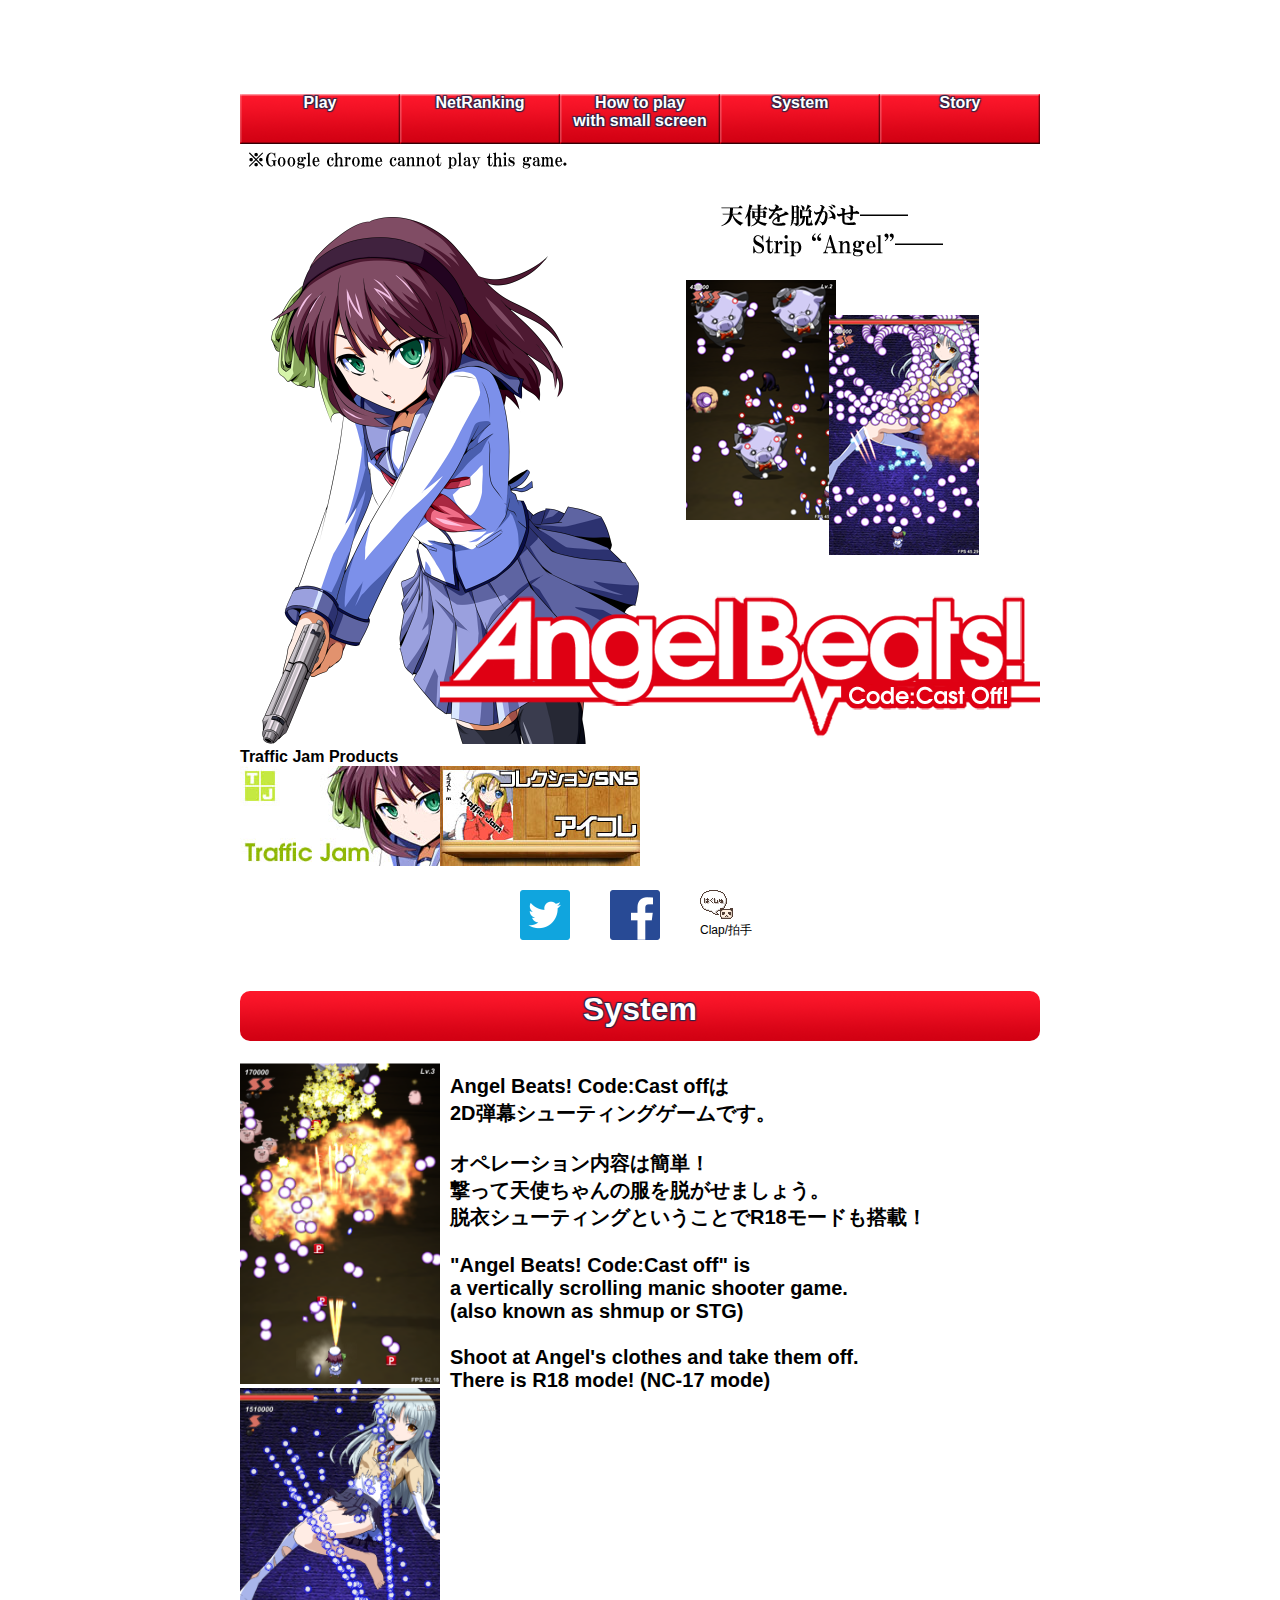
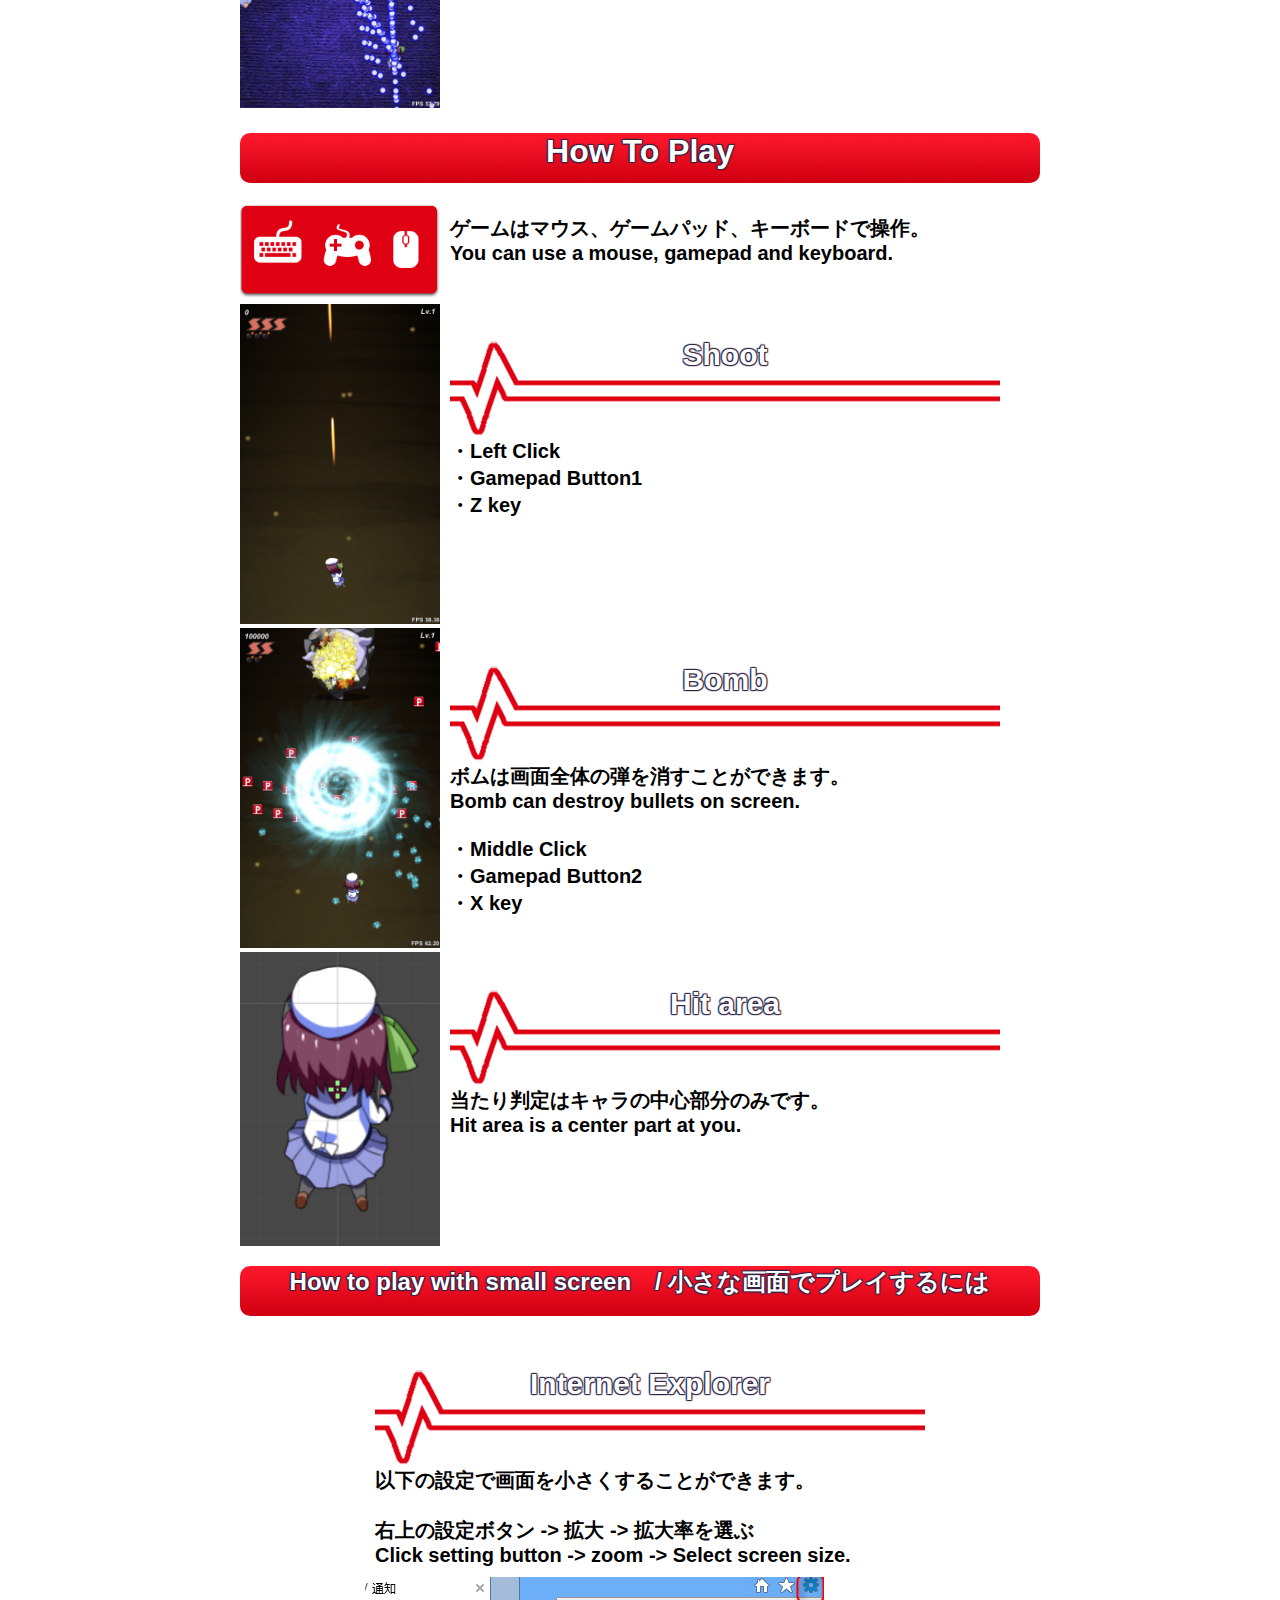
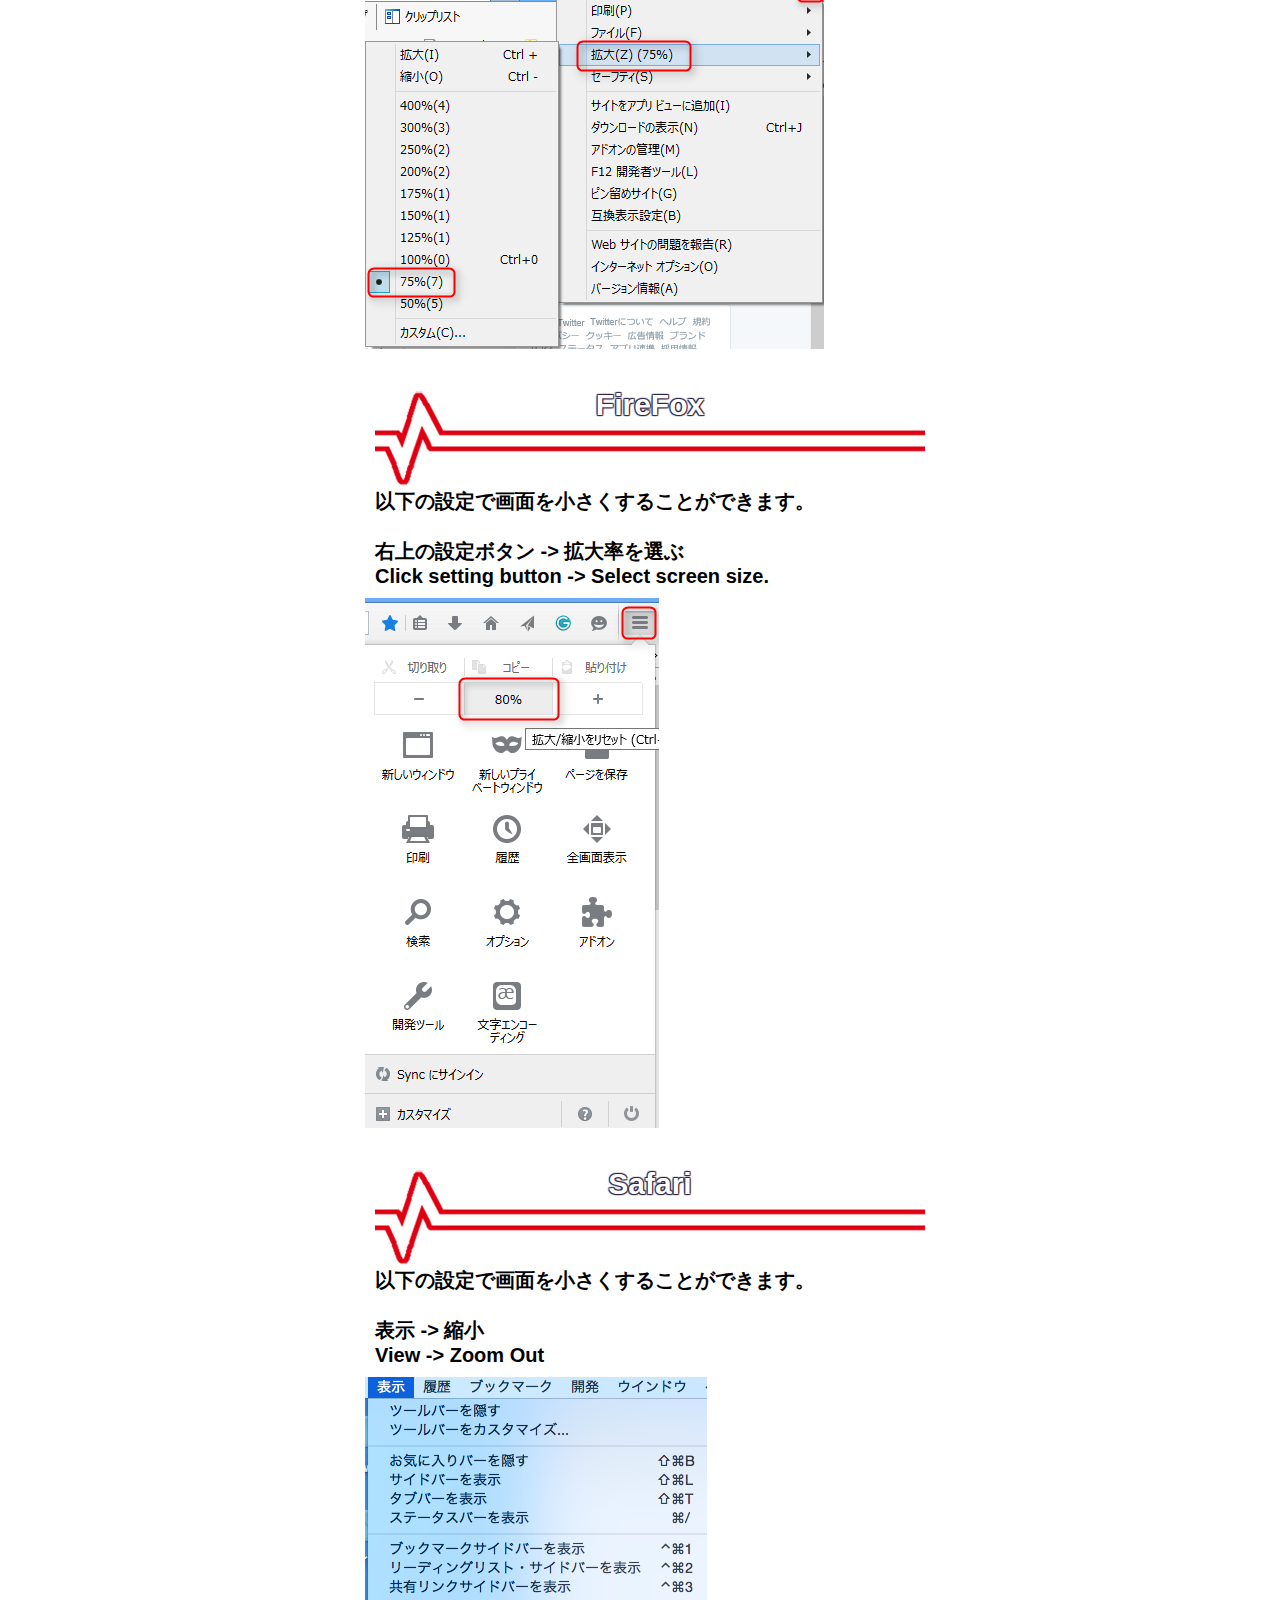
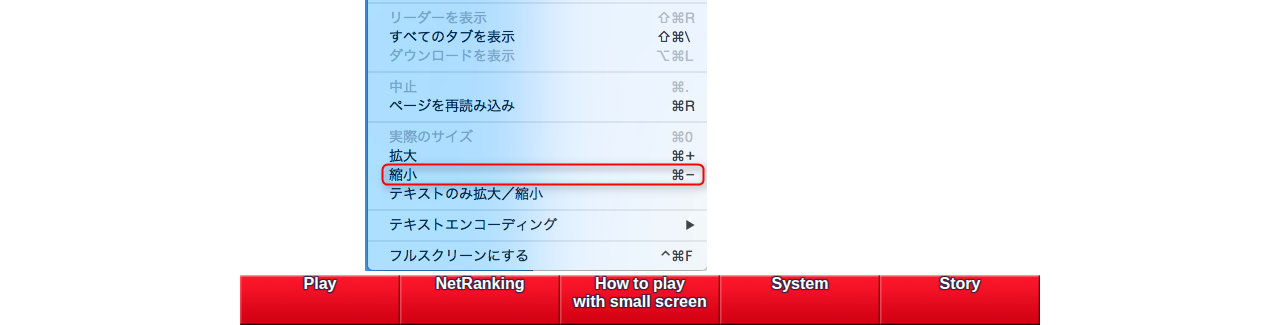
==== index.html @ c9a5e450 "Second commit" ====
<!DOCTYPE html>
<html>
<head>
	<title>ABCastOff</title>
	<META http-equiv="Content-Type" content="text/html; charset=utf-8" />
	<META name="robots" content="index,follow">
	<META name="author" content="TRAFFIC JAM">
	<META name="description" content="ある日、突然同人活動をし始めたページ。SS、イラストメイン、リトルバスターズ、魔法少女まどか☆マギカなど">
	<META name="Keywords" content="講座,イラスト講座,動画,biginer,素材,SS,ゲーム素材,リトルバスターズ,Little busters,魔法少女まどか☆まぎか,東方,同人,ＣＧ,お絵かき掲示板,同人制作,ゲーム,アニメ塗り,CG,フリーソフト,アップロード掲示板,セル塗り,コピック塗り,フリーウェア,花ざかりの理樹たちへ,まどか,ほむほむ,立ち絵,フリー素材">

	<META name="viewport" content="width=800px">
	<link rel=stylesheet type="text/css" href="css.css"　media="all">
	<link rel=stylesheet type="text/css" href="common_css.css"　media="all">
</head>

<body>

	<div class="main">
		<div class="ad">
			<script async src="//pagead2.googlesyndication.com/pagead/js/adsbygoogle.js"></script>
			<!-- ディスプレイ広告728x90 -->
			<ins class="adsbygoogle"
			     style="display:inline-block;width:728px;height:90px"
			     data-ad-client="ca-pub-9780802571507911"
			     data-ad-slot="1690570183"></ins>
			<script>
			(adsbygoogle = window.adsbygoogle || []).push({});
			</script>
		</div>

		<header>
			<a href="ABCastOff/index.html"><div class="iconBg fontFrame">Play</div></a>
			<a href=""><div class="iconBg fontFrame">NetRanking</div></a>
			<a href="#howToPlaySmallScreen"><div class="iconBg fontFrame">How to play<br>with small screen</div></a>
			<a href="#system"><div class="iconBg fontFrame">System</div></a>
			<a href=""><div class="iconBg fontFrame">Story</div></a>
			<div class="clear"></div>
		</header>

		<div class="topImage">
			<div class="LPTop">
				<img src="data/LP_top.png">
			</div>
		</div>


		<div class="bannerArea">
			Traffic Jam Products<br>
			<div class="floatLeft">
				<a href="http://milk0824.sakura.ne.jp/doukana/" title="Traffi Jam ホーム"><img src="data/banner20151004.jpg"></a>
			</div>
			<div class="floatLeft">
				<a href="http://www.traffic-jam.me/collection/Collection" title="コレクション共有SNSアイコレ"><img src="data/collection_banner20151004.jpg"></a>
			</div>
			<div class="clear"></div>
		</div>

		<div class="shareArea">
			<div class="shareIcon floatLeft">
				<a target="_blank" href="http://twitter.com/intent/tweet?hashtags=ABCastoff&amp;text=AngelBeats%21%e3%81%ae%e5%90%8c%e4%ba%ba2D%e5%bc%be%e5%b9%95%e7%b3%bb%e3%82%b7%e3%83%a5%e3%83%bc%e3%83%86%e3%82%a3%e3%83%b3%e3%82%b0%e5%a7%8b%e5%8b%95%ef%bc%81&amp;url=http://milk0824.sakura.ne.jp/app/ab/">
				<img src="data/share_twitter.png"></a>
			</div>
			<div class="shareIcon floatLeft">
				<a target="_blank" href="http://www.facebook.com/dialog/feed?app_id=765924116887041&display=popup&redirect_uri=http://milk0824.sakura.ne.jp/app/ab/&picture=http://milk0824.sakura.ne.jp/app/ab/data/LP_top.png&link=http://milk0824.sakura.ne.jp/app/ab/&name=AngelBeatsCastOff&description=AngelBeats%21%e3%81%ae%e5%90%8c%e4%ba%ba2D%e5%bc%be%e5%b9%95%e7%b3%bb%e3%82%b7%e3%83%a5%e3%83%bc%e3%83%86%e3%82%a3%e3%83%b3%e3%82%b0%e5%a7%8b%e5%8b%95%ef%bc%81
">
				<img src="data/share_facebook.png"></a>
			</div>
			<div class="shareIcon floatLeft">
				<a target="_blank" href="http://milk0824.sakura.ne.jp/cgi-bin/webclap/clap.cgi">
				<img src="data/clap.gif"><br>Clap/拍手
				</a>
			</div>
			<div class="clear"></div>
		</div>

		<a name="system">
		<div class="system">
			<h1 class="fontFrame round"> System </h1>
			<div class="systemContents">
				<div class="imgContents floatLeft">
						<a href="./capture/cap03.png" target="_blank"><img src="./capture/cap03.png"><a><br>
						<a href="./capture/cap02.png" target="_blank"><img src="./capture/cap02.png"></a><br>
				</div>
				<div class="msgContents floatLeft">
					Angel Beats! Code:Cast offは<br>
					2D弾幕シューティングゲームです。<br>
					<br>
					オペレーション内容は簡単！<br>
					撃って天使ちゃんの服を脱がせましょう。<br>
					脱衣シューティングということでR18モードも搭載！<br>
					<br>
					"Angel Beats! Code:Cast off" is <br>
					a vertically scrolling manic shooter game.<br>
					 (also known as shmup or STG)<br>
					<br>
					Shoot at Angel's clothes and take them off.<br>
					There is R18 mode! (NC-17 mode)<br>

				</div>
				<div class="clear"></div>
			</div>
		</div>

		<div class="system">
			<h1 class="fontFrame round"> How To Play </h1>

			<div class="systemContents">
				<div class="floatLeft">
					<img src="./data/howToPlayIcon.png">
				</div>
				<div class="msgContents floatLeft">
					ゲームはマウス、ゲームパッド、キーボードで操作。<br>
					You can use a mouse, gamepad and keyboard.<br>
				</div>
				<div class="clear"></div>


				<div class="floatLeft">
					<a href="./capture/cap04.png" target="_blank"><img src="./capture/cap04.png"></a>
				</div>
				<div class="msgContents floatLeft">
					<div class="buttonTitle fontFrame">
						<h2>Shoot</h2>
					</div>
					・Left Click<br>
					・Gamepad Button1<br>
					・Z key<br>
				</div>
				<div class="clear"></div>


				<div class="floatLeft">
					<a href="./capture/cap05.png" target="_blank"><img src="./capture/cap05.png"></a>
				</div>
				<div class="msgContents floatLeft">
					<div class="buttonTitle fontFrame">
						<h2>Bomb</h2>
					</div>

					ボムは画面全体の弾を消すことができます。<br>
					Bomb can destroy bullets on screen.<br>
					<br>
					・Middle Click<br>
					・Gamepad Button2<br>
					・X key<br>
				</div>
				<div class="clear"></div>

				<div class="floatLeft">
					<a href="./capture/cap06.png" target="_blank"><img src="./capture/cap06.png"></a>
				</div>
				<div class="msgContents floatLeft">
					<div class="buttonTitle fontFrame">
						<h2>Hit area</h2>
					</div>

					当たり判定はキャラの中心部分のみです。<br>
					Hit area is a center part at you.<br>
					
				</div>
				<div class="clear"></div>
			</div>
		</div>

		<a name="howToPlaySmallScreen">
		<div class="howToPlaySmallScreen">
			<h1 class="fontFrame round"> How to play with small screen　/ 小さな画面でプレイするには </h1>
			<div class="howToPlaySmallScreenContents">
				
				<div class="msgContents floatLeft">
					<div class="buttonTitle fontFrame">
						<h2>Internet Explorer</h2>
					</div>
					以下の設定で画面を小さくすることができます。<br>
					<br>
					右上の設定ボタン -> 拡大 -> 拡大率を選ぶ<br>
					Click setting button -> zoom -> Select screen size.<br>
				</div>
				<div class="floatLeft">
					<a href="./capture/IE.png" target="_blank"><img src="./capture/IE.png"></a>
				</div>
				<div class="clear"></div>


				<div class="msgContents floatLeft">
					<div class="buttonTitle fontFrame">
						<h2>FireFox</h2>
					</div>
					以下の設定で画面を小さくすることができます。<br>
					<br>
					右上の設定ボタン -> 拡大率を選ぶ<br>
					Click setting button -> Select screen size.<br>
				</div>
				<div class="floatLeft">
					<a href="./capture/FF.png" target="_blank"><img src="./capture/FF.png"></a>
				</div>
				<div class="clear"></div>


				<div class="msgContents floatLeft">
					<div class="buttonTitle fontFrame">
						<h2>Safari</h2>
					</div>
					以下の設定で画面を小さくすることができます。<br>
					<br>
					表示 -> 縮小<br>
					View -> Zoom Out<br>
				</div>
				<div class="floatLeft">
					<a href="./capture/safari.png" target="_blank"><img src="./capture/safari.png"></a>
				</div>
				<div class="clear"></div>
			</div>
		</div>

		<footer>
			<a href="ABCastOff/index.html"><div class="iconBg fontFrame">Play</div></a>
			<a href=""><div class="iconBg fontFrame">NetRanking</div></a>
			<a href="#howToPlaySmallScreen"><div class="iconBg fontFrame">How to play<br>with small screen</div></a>
			<a href="#system"><div class="iconBg fontFrame">System</div></a>
			<a href=""><div class="iconBg fontFrame">Story</div></a>
			<div class="clear"></div></a>
		</footer>

	</div>

</body>
</html>
---- css.css ----
body{
	margin: 0px;
	font-family:'Lucida Grande','Hiragino Kaku Gothic ProN', 'ヒラギノ角ゴ ProN W3',Meiryo, メイリオ, sans-serif;
	color:#6078C7;
}


.main{
	width : 800px;
	margin: 0 auto;
}

header{
	width: 800px;
	margin: 0 auto;
}
.iconBg{
	float: left;
	color : #ffffff;
	font-weight: bold;
	text-align: center;
	background-image: url("./data/pageicon_bg_base02.png");
	width : 160px;
	height : 50px;
}


.shareArea{
	width: 280px;
	height:100px;
	margin: 0 auto;
}

.shareIcon{
	margin: 20px;
	color: #000000;
	font-size: 12px;
}

.shareIcon a{
	color: #000000;
	text-decoration: none;
}

.system{
	width : 800px;
}

.system h1{
	height: 50px;
	background-image: url("./data/pageicon_bg_base.png");
	text-align: center;
	color:	#ffffff;
}

.systemContents{

}
.systemContents img{
	width : 200px;
}

.msgContents{
	font-weight: bold;
	font-size: 20px;
	color: #000000;
	margin: 10px;
	width : 550px;
}

.buttonTitle{
	height: 100px;
	background-image: url("./data/selectIcon.png");
	text-align: center;
	color:	#ffffff;
}

.howToPlaySmallScreen{
	width : 800px;
}
.howToPlaySmallScreenContents{
	width: 550px;
	margin: 0 auto;
}

.howToPlaySmallScreen h1{
	font-size: 24px;
	height: 50px;
	background-image: url("./data/pageicon_bg_base.png");
	text-align: center;
	color:	#ffffff;
}
---- common_css.css ----
.ad{
	width: 730px;
	margin: 0 auto;
}

.floatLeft{
	float: left;
}
.floatRight{
	float: right;
}
.round{
	border-radius: 10px;        /* CSS3草案 */  
    -webkit-border-radius: 10px;    /* Safari,Google Chrome用 */  
    -moz-border-radius: 10px;   /* Firefox用 */  
}

.clear{
	clear:both;
}
.fontFrame{
	text-shadow: 1px 1px 1px #2e2446,
    -1px 1px 1px #2e2446,
    1px -1px 1px #2e2446,
    -1px -1px 1px #2e2446;
}

.bannerArea{
	color : #000000;
	font-weight: bold;
	width : 800px;
	margin: 0 auto;
}
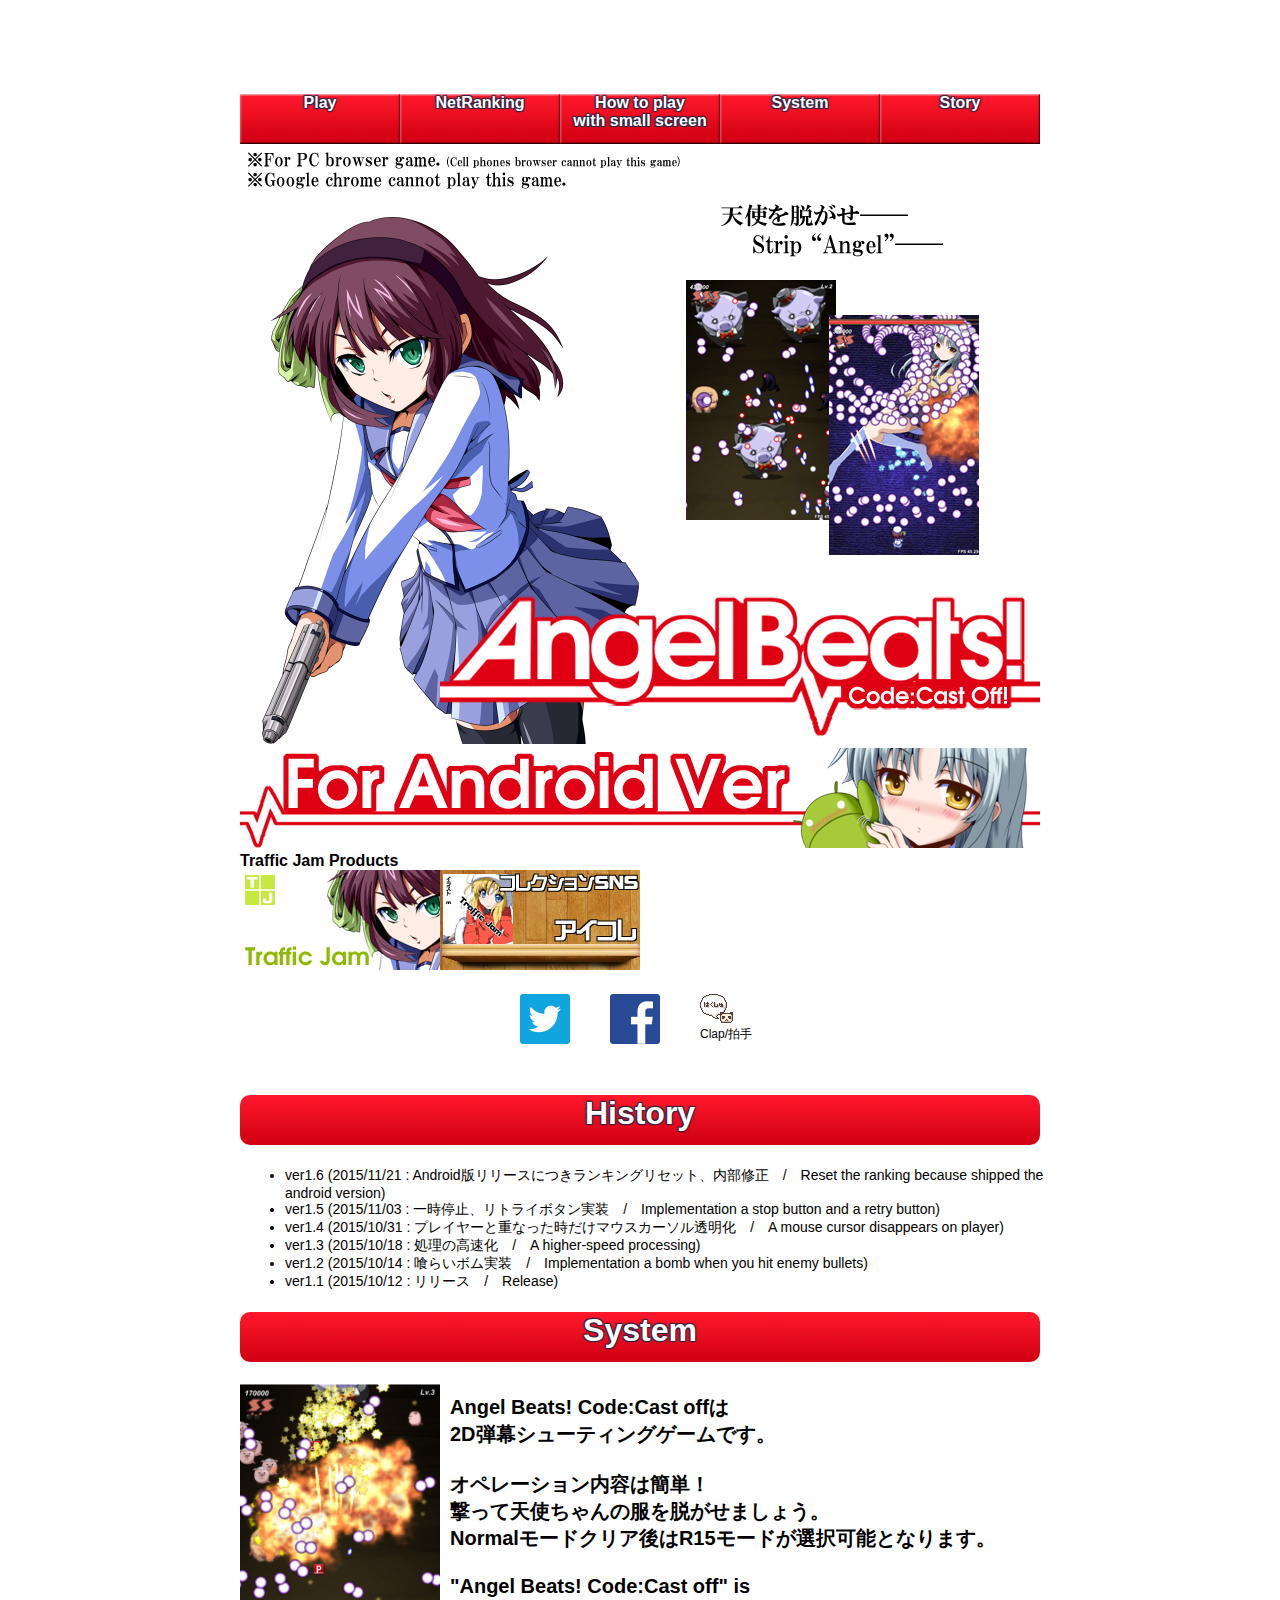
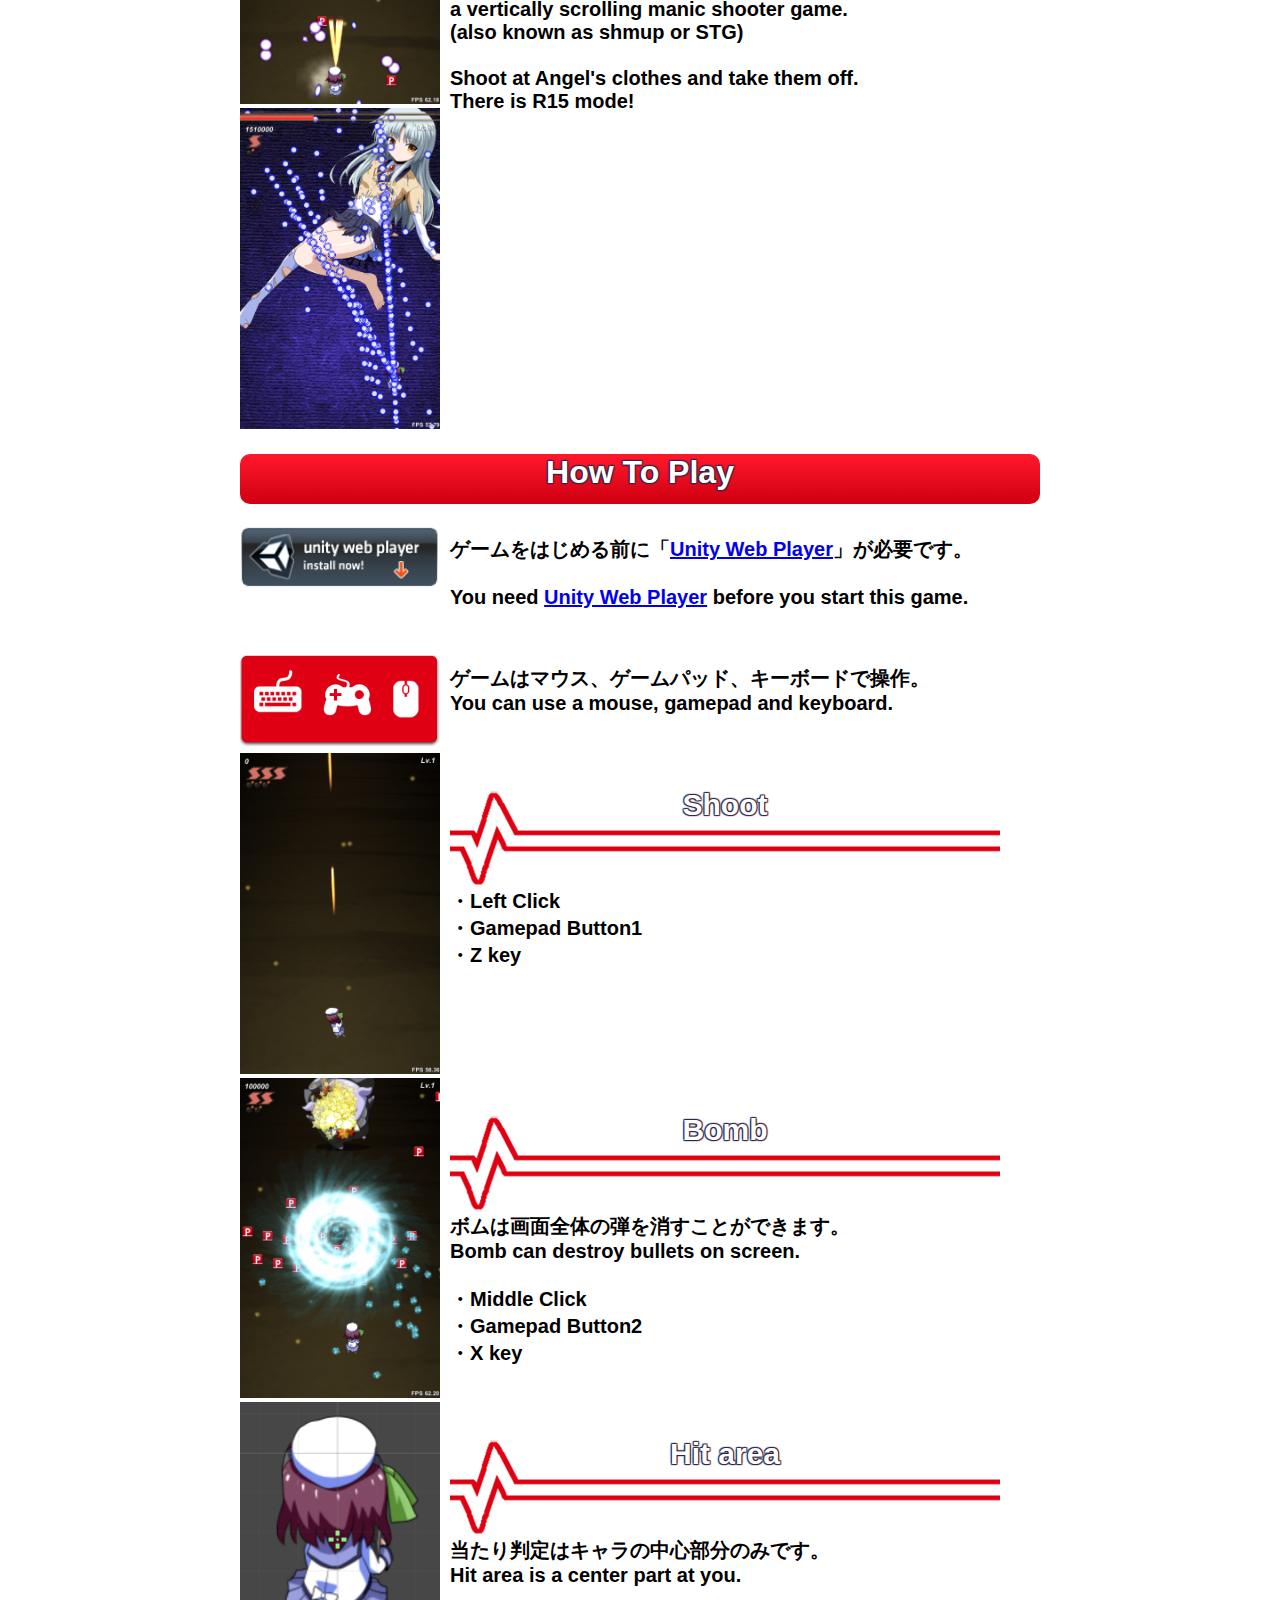
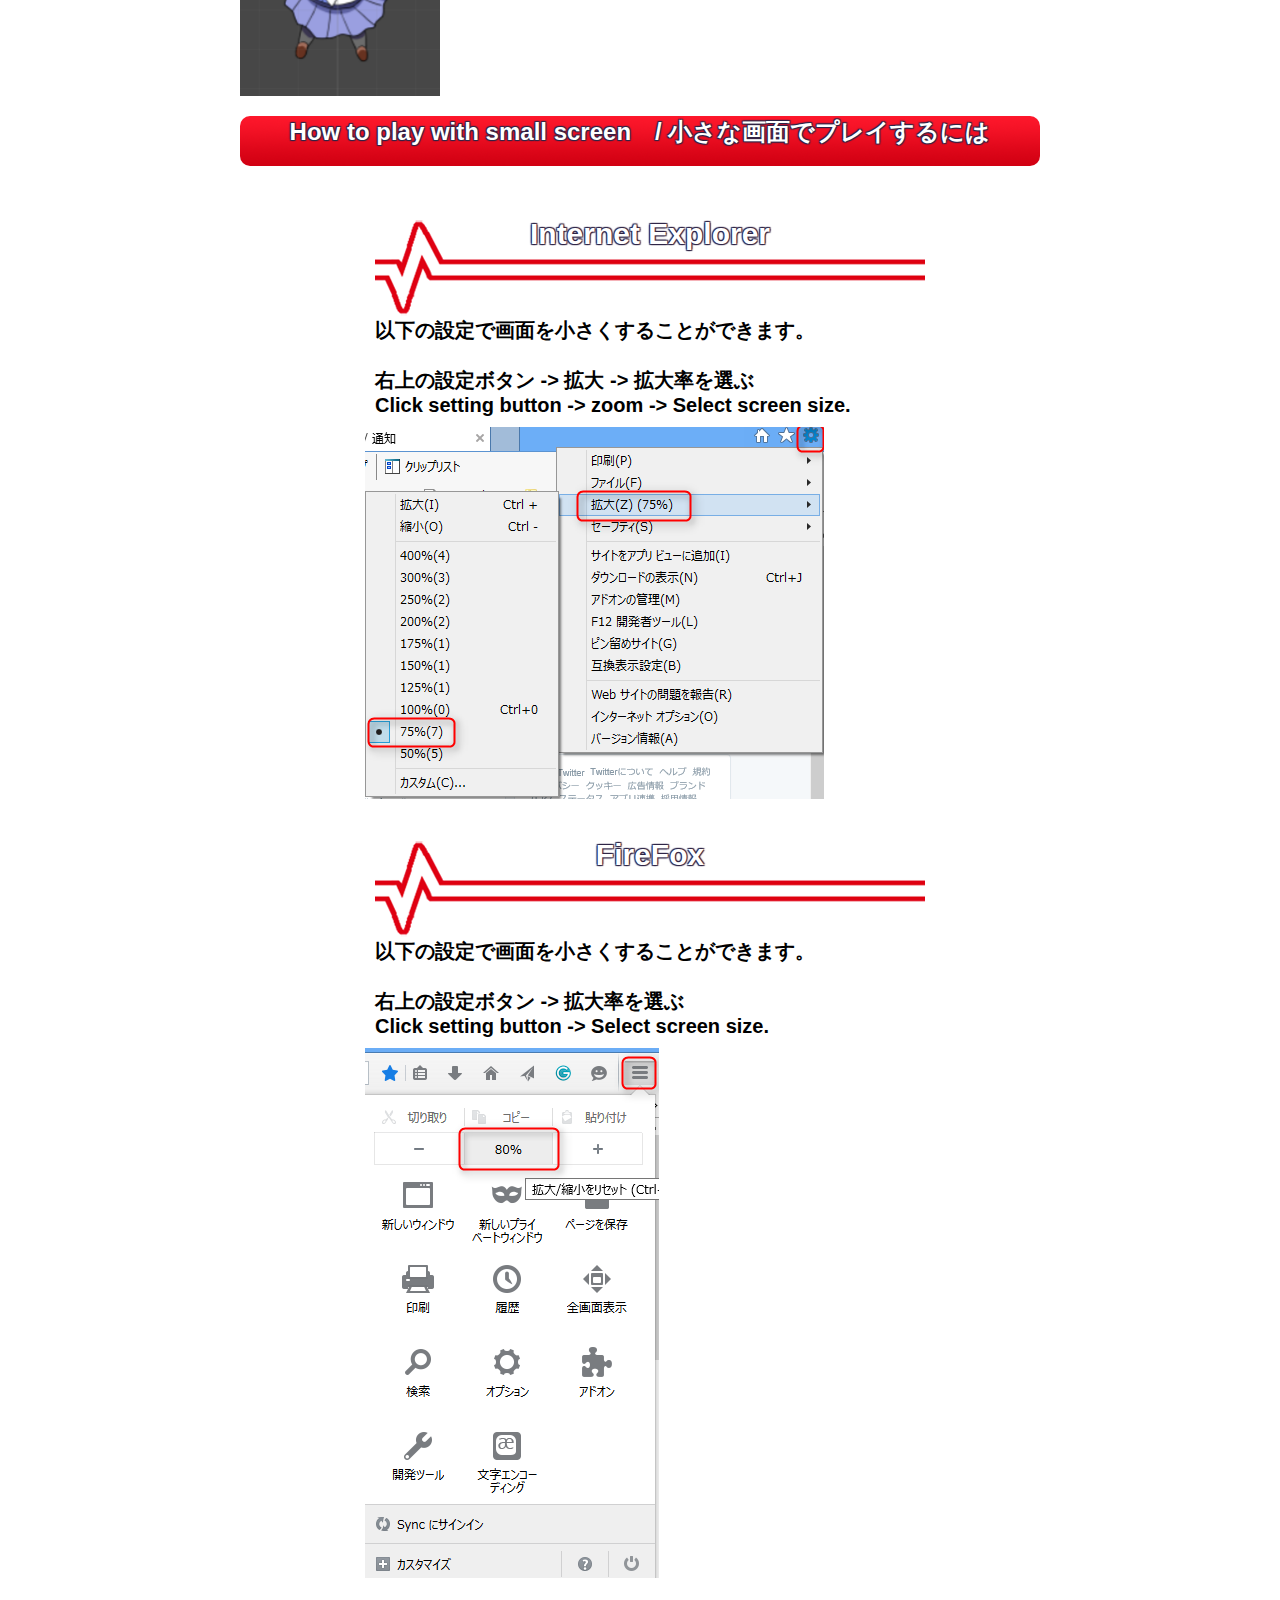
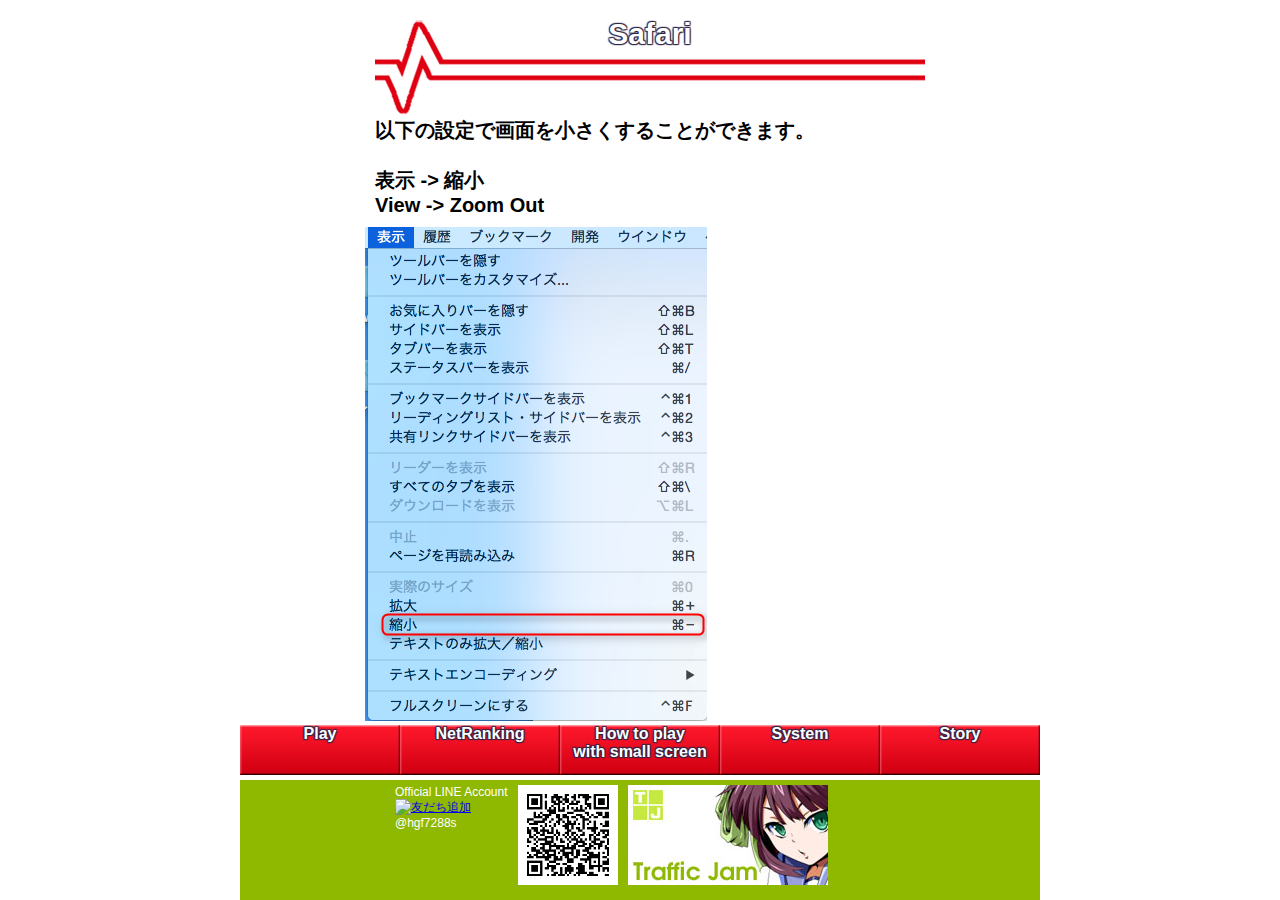
==== commit b79f575a: "Add SP LP" ====
--- a/index.html
+++ b/index.html
@@ -5,16 +5,25 @@
 	<META http-equiv="Content-Type" content="text/html; charset=utf-8" />
 	<META name="robots" content="index,follow">
 	<META name="author" content="TRAFFIC JAM">
-	<META name="description" content="ある日、突然同人活動をし始めたページ。SS、イラストメイン、リトルバスターズ、魔法少女まどか☆マギカなど">
-	<META name="Keywords" content="講座,イラスト講座,動画,biginer,素材,SS,ゲーム素材,リトルバスターズ,Little busters,魔法少女まどか☆まぎか,東方,同人,ＣＧ,お絵かき掲示板,同人制作,ゲーム,アニメ塗り,CG,フリーソフト,アップロード掲示板,セル塗り,コピック塗り,フリーウェア,花ざかりの理樹たちへ,まどか,ほむほむ,立ち絵,フリー素材">
+	<META name="description" content="Angel Beats!のフリーで遊べる同人弾幕シューティング始動！">
+	<META name="Keywords" content="Angel Beats,立華奏,天使,天使ちゃん,ゆり,ゆりっぺ,脱衣,シューティング,STG,弾幕,弾幕シューティング,縦シュー,2D,2DSTG,2Dシューティング,同人,同人制作,同人ゲーム,ゲーム,フリーソフト,フリーウェア,オペレーション,キャストオフ,コード,Shoot'em up,shmup,STG,Vertically scrolling,shooter,manic,arcade">
 
 	<META name="viewport" content="width=800px">
 	<link rel=stylesheet type="text/css" href="css.css"　media="all">
 	<link rel=stylesheet type="text/css" href="common_css.css"　media="all">
+	<script>
+	  (function(i,s,o,g,r,a,m){i['GoogleAnalyticsObject']=r;i[r]=i[r]||function(){
+	  (i[r].q=i[r].q||[]).push(arguments)},i[r].l=1*new Date();a=s.createElement(o),
+	  m=s.getElementsByTagName(o)[0];a.async=1;a.src=g;m.parentNode.insertBefore(a,m)
+	  })(window,document,'script','//www.google-analytics.com/analytics.js','ga');
+
+	  ga('create', 'UA-55121722-5', 'auto');
+	  ga('send', 'pageview');
+
+	</script>
 </head>
 
 <body>
-
 	<div class="main">
 		<div class="ad">
 			<script async src="//pagead2.googlesyndication.com/pagead/js/adsbygoogle.js"></script>
@@ -30,10 +39,10 @@
 
 		<header>
 			<a href="ABCastOff/index.html"><div class="iconBg fontFrame">Play</div></a>
-			<a href=""><div class="iconBg fontFrame">NetRanking</div></a>
+			<a href="ranking/"><div class="iconBg fontFrame">NetRanking</div></a>
 			<a href="#howToPlaySmallScreen"><div class="iconBg fontFrame">How to play<br>with small screen</div></a>
 			<a href="#system"><div class="iconBg fontFrame">System</div></a>
-			<a href=""><div class="iconBg fontFrame">Story</div></a>
+			<a href="http://novelist.hatenadiary.jp/entry/2015/10/11/005216"><div class="iconBg fontFrame">Story</div></a>
 			<div class="clear"></div>
 		</header>
 
@@ -43,11 +52,14 @@
 			</div>
 		</div>
 
+		<div class="forAndroidVer">
+			<a href="sp/index.html" title="Download Android version"><img src="data/android_long_banner.png"></a>
+		</div>
 
 		<div class="bannerArea">
 			Traffic Jam Products<br>
 			<div class="floatLeft">
-				<a href="http://milk0824.sakura.ne.jp/doukana/" title="Traffi Jam ホーム"><img src="data/banner20151004.jpg"></a>
+				<a href="http://milk0824.sakura.ne.jp/doukana/" title="TJホームページ"><img src="data/banner20151004.jpg"></a>
 			</div>
 			<div class="floatLeft">
 				<a href="http://www.traffic-jam.me/collection/Collection" title="コレクション共有SNSアイコレ"><img src="data/collection_banner20151004.jpg"></a>
@@ -71,6 +83,19 @@
 				</a>
 			</div>
 			<div class="clear"></div>
+		</div>
+		<div class="history">
+			<h1 class="fontFrame round"> History </h1>
+			<div class="historyContents">
+				<ul>
+				 <li>ver1.6 (2015/11/21 : Android版リリースにつきランキングリセット、内部修正　/　Reset the ranking because shipped the android version)</li>
+				 <li>ver1.5 (2015/11/03 : 一時停止、リトライボタン実装　/　Implementation a stop button and a retry button)</li>
+				 <li>ver1.4 (2015/10/31 : プレイヤーと重なった時だけマウスカーソル透明化　/　A mouse cursor disappears on player)</li>
+				 <li>ver1.3 (2015/10/18 : 処理の高速化　/　A higher-speed processing)</li>
+				 <li>ver1.2 (2015/10/14 : 喰らいボム実装　/　Implementation a bomb when you hit enemy bullets)</li>
+				 <li>ver1.1 (2015/10/12 : リリース　/　Release)</li>
+				</ul>
+			</div>
 		</div>
 
 		<a name="system">
@@ -87,14 +112,14 @@
 					<br>
 					オペレーション内容は簡単！<br>
 					撃って天使ちゃんの服を脱がせましょう。<br>
-					脱衣シューティングということでR18モードも搭載！<br>
+					Normalモードクリア後はR15モードが選択可能となります。<br>
 					<br>
 					"Angel Beats! Code:Cast off" is <br>
 					a vertically scrolling manic shooter game.<br>
 					 (also known as shmup or STG)<br>
 					<br>
 					Shoot at Angel's clothes and take them off.<br>
-					There is R18 mode! (NC-17 mode)<br>
+					There is R15 mode!<br>
 
 				</div>
 				<div class="clear"></div>
@@ -105,6 +130,17 @@
 			<h1 class="fontFrame round"> How To Play </h1>
 
 			<div class="systemContents">
+				<div class="floatLeft">
+					<a href="http://unity3d.com/jp/webplayer/"><img src="./data/getunity.png"></a>
+				</div>
+				<div class="msgContents floatLeft">
+					ゲームをはじめる前に「<a href="http://unity3d.com/jp/webplayer/">Unity Web Player</a>」が必要です。<br>
+					<br>
+					You need <a href="https://unity3d.com/webplayer">Unity Web Player</a> before you start this game.<br>
+				</div>
+				<div class="clear"></div>
+				<br>
+				<br>
 				<div class="floatLeft">
 					<img src="./data/howToPlayIcon.png">
 				</div>
@@ -213,13 +249,31 @@
 			</div>
 		</div>
 
-		<footer>
+		<header>
 			<a href="ABCastOff/index.html"><div class="iconBg fontFrame">Play</div></a>
-			<a href=""><div class="iconBg fontFrame">NetRanking</div></a>
+			<a href="ranking/"><div class="iconBg fontFrame">NetRanking</div></a>
 			<a href="#howToPlaySmallScreen"><div class="iconBg fontFrame">How to play<br>with small screen</div></a>
 			<a href="#system"><div class="iconBg fontFrame">System</div></a>
-			<a href=""><div class="iconBg fontFrame">Story</div></a>
-			<div class="clear"></div></a>
+			<a href="http://novelist.hatenadiary.jp/entry/2015/10/11/005216"><div class="iconBg fontFrame">Story</div></a>
+			<div class="clear"></div>
+		</header>
+
+		<footer>
+			<div class="QRArea">
+				<div class="floatLeft">
+					Official LINE Account<br>
+					<a href="http://line.me/ti/p/%40hgf7288s"><img height="36" border="0" alt="友だち追加" src="http://biz.line.naver.jp/line_business/img/btn/addfriends_en.png"></a><br>
+					@hgf7288s
+				</div>
+				<div class="imgQRCode floatLeft">
+					<img src="./data/TJ_LINE_QR.jpg">
+				</div>
+				<div class="floatLeft">
+					<a href="http://milk0824.sakura.ne.jp/doukana/" title="Traffi Jam ホーム"><img src="./data/banner20151004.jpg"></a>
+				</div>
+				
+				<div class="clear"></div>
+			</div>
 		</footer>
 
 	</div>
--- a/css.css
+++ b/css.css
@@ -42,11 +42,21 @@
 	text-decoration: none;
 }
 
+.history{
+	width : 800px;
+}
+.historyContents{
+	font-size: 14px;
+	color: #000000;
+	margin: 5px;
+	width : 100%;
+}
+
 .system{
 	width : 800px;
 }
 
-.system h1{
+h1{
 	height: 50px;
 	background-image: url("./data/pageicon_bg_base.png");
 	text-align: center;
@@ -83,6 +93,10 @@
 	margin: 0 auto;
 }
 
+.howToInstall img{
+	width: 250px;
+}
+
 .howToPlaySmallScreen h1{
 	font-size: 24px;
 	height: 50px;
@@ -91,3 +105,39 @@
 	color:	#ffffff;
 }
 
+.rankingLine{
+	background-image: url("./data/pageicon_bg_base.png");
+	width:750px;
+	color : #ffffff;
+	font-size: 24px;
+	height: 50px;
+	margin : 10px auto;
+}
+.rankingRank{
+	margin: 5px;
+	width : 100px;
+}
+.rankingName{
+	margin: 5px;
+	width : 200px;
+}
+.rankingScore{
+	margin: 5px;
+}
+footer{
+	height : 120px;
+	background-color: #8fb800;
+	color : #ffffff;
+	font-size: 12px;
+	width: 800px;
+}
+.imgQRCode img{
+	width: 100px;
+}
+.QRArea{
+	width : 500px;
+	margin: 5px auto;
+}
+.QRArea div{
+	margin: 5px;
+}--- a/common_css.css
+++ b/common_css.css
@@ -30,4 +30,51 @@
 	font-weight: bold;
 	width : 800px;
 	margin: 0 auto;
+}
+
+
+#tabmenu{
+    width:800px;
+    position:relative;
+}
+
+#tabmenu div#tab{
+    position: absolute;
+    top:10px;
+    left:0px;
+    font-size: 24px;
+    font-weight: bold;
+}
+#tabmenu div#tab a{
+    float: left;
+    height: 40px;
+    line-height: 40px;
+    text-align: center;
+    width: 390px;
+    display: block;
+    text-decoration:none;
+    background:#aaaaaa;
+    color:#000000;
+    margin: 30px 5px;
+}
+#tabmenu div#tab a:hover{
+    background:#000;
+    color:#fff;
+}
+div#tab_contents{
+    width:800px;
+    overflow:hidden;
+    clear:both;
+}
+div#tab_contents ul{
+    width:2500px;
+    padding:0px;
+    margin:50px 0px;
+}
+div#tab_contents ul li{
+    float: left;
+    width:760px;
+    list-style-type:none;
+    padding:60px  20px  20px 20px;
+    background:#ffffff;
 }